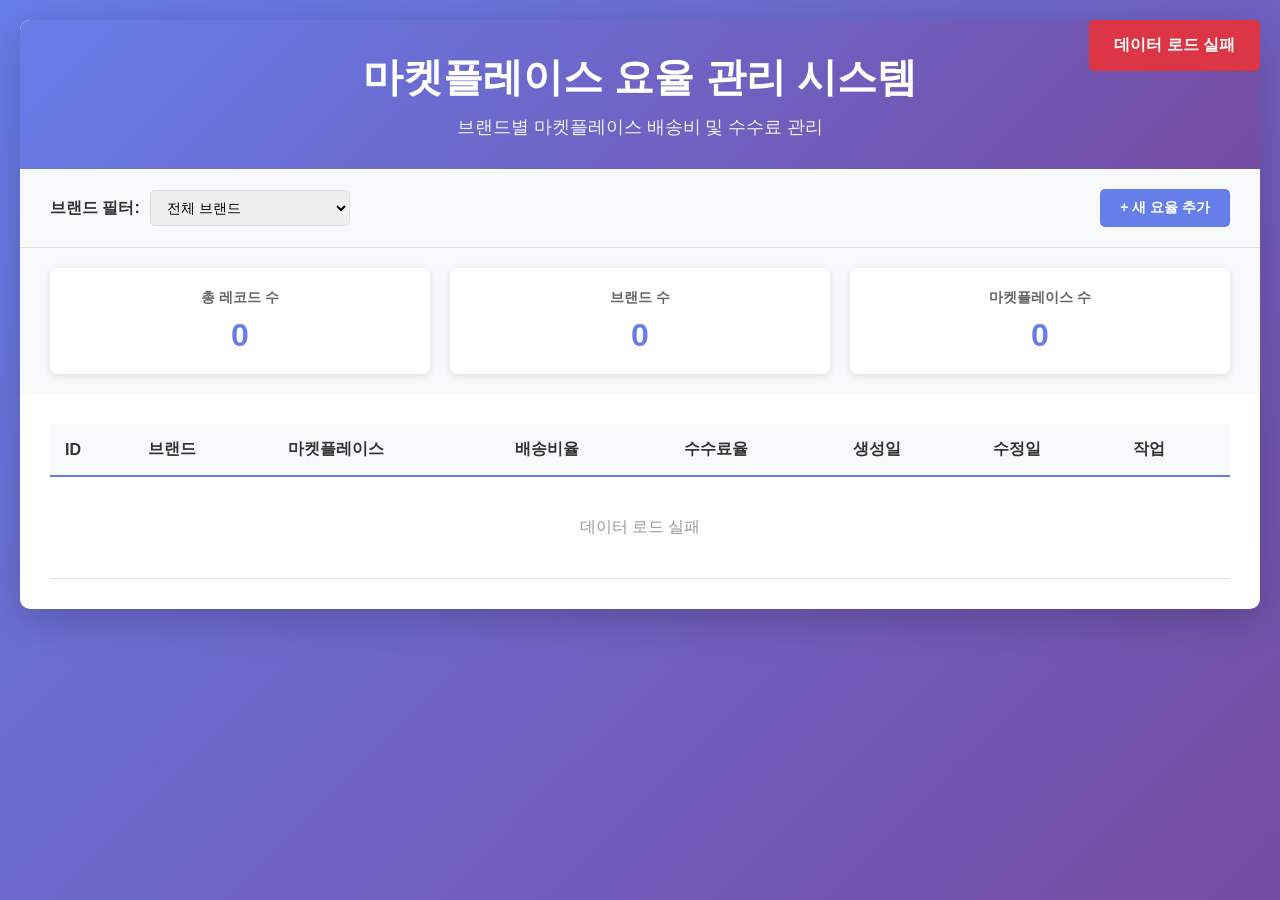
==== frontend/index.html @ f126c8f3 "Add marketplace rates management system Implement a complete web-based system for managing marketpla" ====
<!DOCTYPE html>
<html lang="ko">
<head>
    <meta charset="UTF-8">
    <meta name="viewport" content="width=device-width, initial-scale=1.0">
    <title>마켓플레이스 요율 관리 시스템</title>
    <link rel="stylesheet" href="styles.css">
</head>
<body>
    <div class="container">
        <header>
            <h1>마켓플레이스 요율 관리 시스템</h1>
            <p class="subtitle">브랜드별 마켓플레이스 배송비 및 수수료 관리</p>
        </header>

        <div class="controls">
            <div class="filter-section">
                <label for="brandFilter">브랜드 필터:</label>
                <select id="brandFilter">
                    <option value="">전체 브랜드</option>
                </select>
            </div>
            <button id="addNewBtn" class="btn btn-primary">+ 새 요율 추가</button>
        </div>

        <div class="stats-section">
            <div class="stat-card">
                <h3>총 레코드 수</h3>
                <p id="totalRecords">0</p>
            </div>
            <div class="stat-card">
                <h3>브랜드 수</h3>
                <p id="totalBrands">0</p>
            </div>
            <div class="stat-card">
                <h3>마켓플레이스 수</h3>
                <p id="totalMarketplaces">0</p>
            </div>
        </div>

        <div class="table-container">
            <table id="ratesTable">
                <thead>
                    <tr>
                        <th>ID</th>
                        <th>브랜드</th>
                        <th>마켓플레이스</th>
                        <th>배송비율</th>
                        <th>수수료율</th>
                        <th>생성일</th>
                        <th>수정일</th>
                        <th>작업</th>
                    </tr>
                </thead>
                <tbody id="ratesTableBody">
                    <tr>
                        <td colspan="8" class="loading">데이터 로딩 중...</td>
                    </tr>
                </tbody>
            </table>
        </div>
    </div>

    <!-- Modal for Add/Edit -->
    <div id="rateModal" class="modal">
        <div class="modal-content">
            <span class="close">&times;</span>
            <h2 id="modalTitle">새 요율 추가</h2>
            <form id="rateForm">
                <div class="form-group">
                    <label for="brand">브랜드 *</label>
                    <input type="text" id="brand" required>
                </div>
                <div class="form-group">
                    <label for="marketplace">마켓플레이스 *</label>
                    <input type="text" id="marketplace" required>
                </div>
                <div class="form-group">
                    <label for="shipping">배송비율 (0-1) *</label>
                    <input type="number" id="shipping" step="0.001" min="0" max="1" required>
                </div>
                <div class="form-group">
                    <label for="commission">수수료율 (0-1) *</label>
                    <input type="number" id="commission" step="0.001" min="0" max="1" required>
                </div>
                <div class="form-actions">
                    <button type="submit" class="btn btn-primary">저장</button>
                    <button type="button" class="btn btn-secondary" id="cancelBtn">취소</button>
                </div>
            </form>
        </div>
    </div>

    <!-- Modal for Edit (Update) -->
    <div id="editModal" class="modal">
        <div class="modal-content">
            <span class="close edit-close">&times;</span>
            <h2>요율 수정</h2>
            <form id="editForm">
                <input type="hidden" id="editRateId">
                <div class="form-group">
                    <label>브랜드</label>
                    <input type="text" id="editBrand" disabled>
                </div>
                <div class="form-group">
                    <label>마켓플레이스</label>
                    <input type="text" id="editMarketplace" disabled>
                </div>
                <div class="form-group">
                    <label for="editShipping">배송비율 (0-1) *</label>
                    <input type="number" id="editShipping" step="0.001" min="0" max="1" required>
                </div>
                <div class="form-group">
                    <label for="editCommission">수수료율 (0-1) *</label>
                    <input type="number" id="editCommission" step="0.001" min="0" max="1" required>
                </div>
                <div class="form-actions">
                    <button type="submit" class="btn btn-primary">수정 저장</button>
                    <button type="button" class="btn btn-secondary edit-cancel">취소</button>
                </div>
            </form>
        </div>
    </div>

    <div id="notification" class="notification"></div>

    <script src="app.js"></script>
</body>
</html>
---- frontend/styles.css ----
* {
    margin: 0;
    padding: 0;
    box-sizing: border-box;
}

body {
    font-family: 'Segoe UI', Tahoma, Geneva, Verdana, sans-serif;
    background: linear-gradient(135deg, #667eea 0%, #764ba2 100%);
    min-height: 100vh;
    padding: 20px;
}

.container {
    max-width: 1400px;
    margin: 0 auto;
    background: white;
    border-radius: 10px;
    box-shadow: 0 10px 40px rgba(0, 0, 0, 0.2);
    overflow: hidden;
}

header {
    background: linear-gradient(135deg, #667eea 0%, #764ba2 100%);
    color: white;
    padding: 30px;
    text-align: center;
}

header h1 {
    font-size: 2.5em;
    margin-bottom: 10px;
}

header .subtitle {
    font-size: 1.1em;
    opacity: 0.9;
}

.controls {
    padding: 20px 30px;
    background: #f8f9fa;
    display: flex;
    justify-content: space-between;
    align-items: center;
    border-bottom: 1px solid #e0e0e0;
}

.filter-section {
    display: flex;
    align-items: center;
    gap: 10px;
}

.filter-section label {
    font-weight: 600;
    color: #333;
}

.filter-section select {
    padding: 8px 12px;
    border: 1px solid #ddd;
    border-radius: 5px;
    font-size: 14px;
    min-width: 200px;
}

.stats-section {
    display: grid;
    grid-template-columns: repeat(auto-fit, minmax(200px, 1fr));
    gap: 20px;
    padding: 20px 30px;
    background: #f8f9fa;
}

.stat-card {
    background: white;
    padding: 20px;
    border-radius: 8px;
    box-shadow: 0 2px 8px rgba(0, 0, 0, 0.1);
    text-align: center;
}

.stat-card h3 {
    font-size: 0.9em;
    color: #666;
    margin-bottom: 10px;
}

.stat-card p {
    font-size: 2em;
    font-weight: bold;
    color: #667eea;
}

.table-container {
    padding: 30px;
    overflow-x: auto;
}

table {
    width: 100%;
    border-collapse: collapse;
}

thead {
    background: #f8f9fa;
}

th {
    padding: 15px;
    text-align: left;
    font-weight: 600;
    color: #333;
    border-bottom: 2px solid #667eea;
}

td {
    padding: 12px 15px;
    border-bottom: 1px solid #e0e0e0;
}

tr:hover {
    background: #f8f9fa;
}

.loading {
    text-align: center;
    color: #999;
    padding: 40px !important;
}

.btn {
    padding: 10px 20px;
    border: none;
    border-radius: 5px;
    cursor: pointer;
    font-size: 14px;
    font-weight: 600;
    transition: all 0.3s;
}

.btn-primary {
    background: #667eea;
    color: white;
}

.btn-primary:hover {
    background: #5568d3;
    transform: translateY(-2px);
    box-shadow: 0 4px 8px rgba(102, 126, 234, 0.4);
}

.btn-secondary {
    background: #6c757d;
    color: white;
}

.btn-secondary:hover {
    background: #5a6268;
}

.btn-edit {
    background: #28a745;
    color: white;
    padding: 6px 12px;
    font-size: 12px;
    margin-right: 5px;
}

.btn-edit:hover {
    background: #218838;
}

.btn-delete {
    background: #dc3545;
    color: white;
    padding: 6px 12px;
    font-size: 12px;
}

.btn-delete:hover {
    background: #c82333;
}

.modal {
    display: none;
    position: fixed;
    z-index: 1000;
    left: 0;
    top: 0;
    width: 100%;
    height: 100%;
    background: rgba(0, 0, 0, 0.5);
    animation: fadeIn 0.3s;
}

.modal-content {
    background: white;
    margin: 5% auto;
    padding: 30px;
    border-radius: 10px;
    width: 90%;
    max-width: 500px;
    animation: slideIn 0.3s;
}

@keyframes fadeIn {
    from { opacity: 0; }
    to { opacity: 1; }
}

@keyframes slideIn {
    from {
        transform: translateY(-50px);
        opacity: 0;
    }
    to {
        transform: translateY(0);
        opacity: 1;
    }
}

.close, .edit-close {
    color: #aaa;
    float: right;
    font-size: 28px;
    font-weight: bold;
    cursor: pointer;
}

.close:hover,
.close:focus,
.edit-close:hover,
.edit-close:focus {
    color: #000;
}

.modal-content h2 {
    margin-bottom: 20px;
    color: #333;
}

.form-group {
    margin-bottom: 20px;
}

.form-group label {
    display: block;
    margin-bottom: 5px;
    font-weight: 600;
    color: #333;
}

.form-group input {
    width: 100%;
    padding: 10px;
    border: 1px solid #ddd;
    border-radius: 5px;
    font-size: 14px;
}

.form-group input:disabled {
    background: #f8f9fa;
    cursor: not-allowed;
}

.form-group input:focus {
    outline: none;
    border-color: #667eea;
}

.form-actions {
    display: flex;
    gap: 10px;
    justify-content: flex-end;
    margin-top: 25px;
}

.notification {
    position: fixed;
    top: 20px;
    right: 20px;
    padding: 15px 25px;
    border-radius: 5px;
    color: white;
    font-weight: 600;
    display: none;
    z-index: 2000;
    animation: slideInRight 0.3s;
}

@keyframes slideInRight {
    from {
        transform: translateX(400px);
        opacity: 0;
    }
    to {
        transform: translateX(0);
        opacity: 1;
    }
}

.notification.success {
    background: #28a745;
}

.notification.error {
    background: #dc3545;
}

.notification.show {
    display: block;
}

.rate-value {
    font-weight: 600;
    color: #667eea;
}

.action-btns {
    white-space: nowrap;
}

@media (max-width: 768px) {
    .controls {
        flex-direction: column;
        gap: 15px;
        align-items: stretch;
    }

    .filter-section {
        flex-direction: column;
        align-items: stretch;
    }

    .filter-section select {
        width: 100%;
    }

    .table-container {
        padding: 15px;
    }

    th, td {
        padding: 10px;
        font-size: 12px;
    }

    .modal-content {
        margin: 10% auto;
        width: 95%;
    }
}
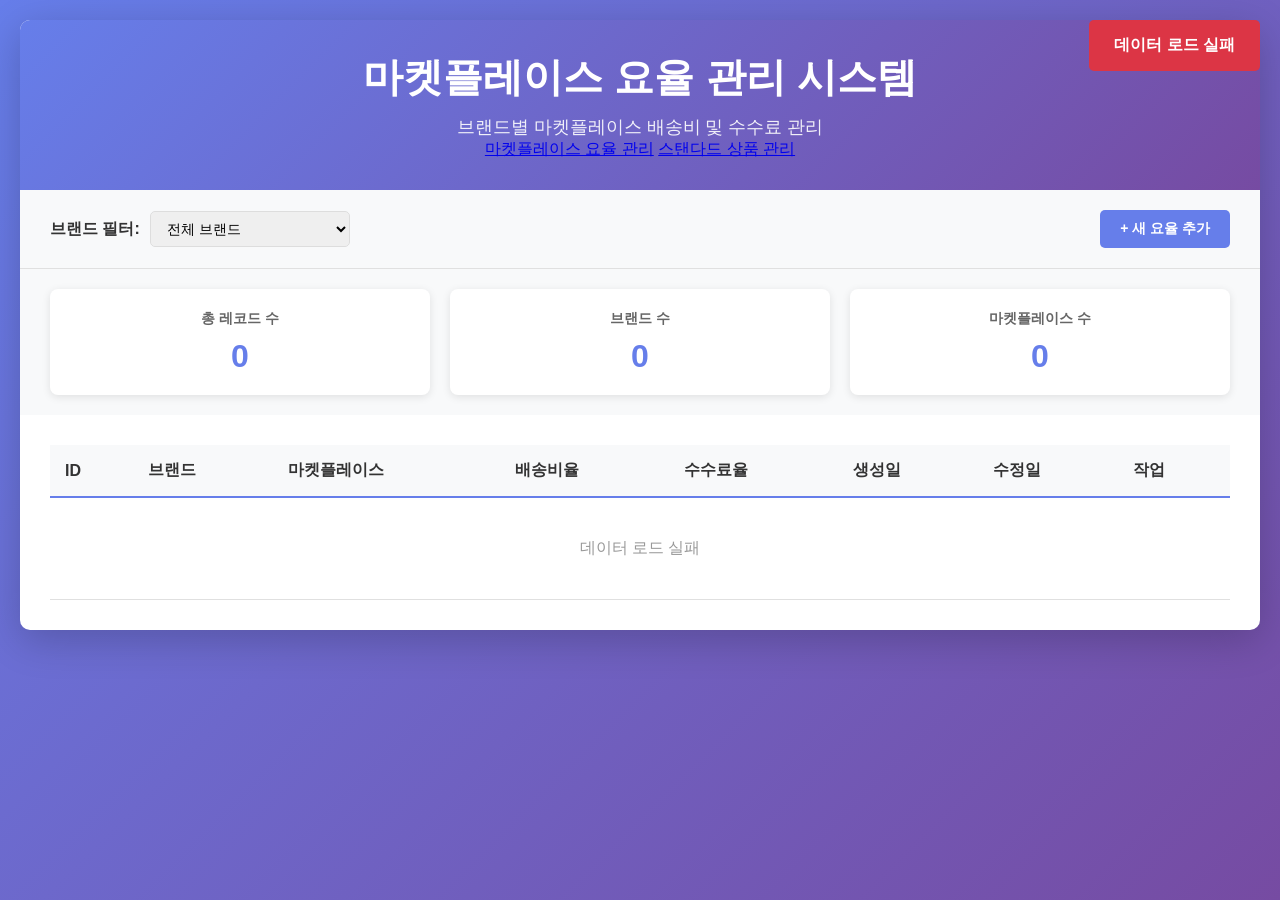
==== commit 978bb1c8: "Add standard products management system Implement complete management system for standard products i" ====
--- a/frontend/index.html
+++ b/frontend/index.html
@@ -11,6 +11,10 @@
         <header>
             <h1>마켓플레이스 요율 관리 시스템</h1>
             <p class="subtitle">브랜드별 마켓플레이스 배송비 및 수수료 관리</p>
+            <div class="nav-links">
+                <a href="index.html" class="nav-link active">마켓플레이스 요율 관리</a>
+                <a href="products.html" class="nav-link">스탠다드 상품 관리</a>
+            </div>
         </header>
 
         <div class="controls">
